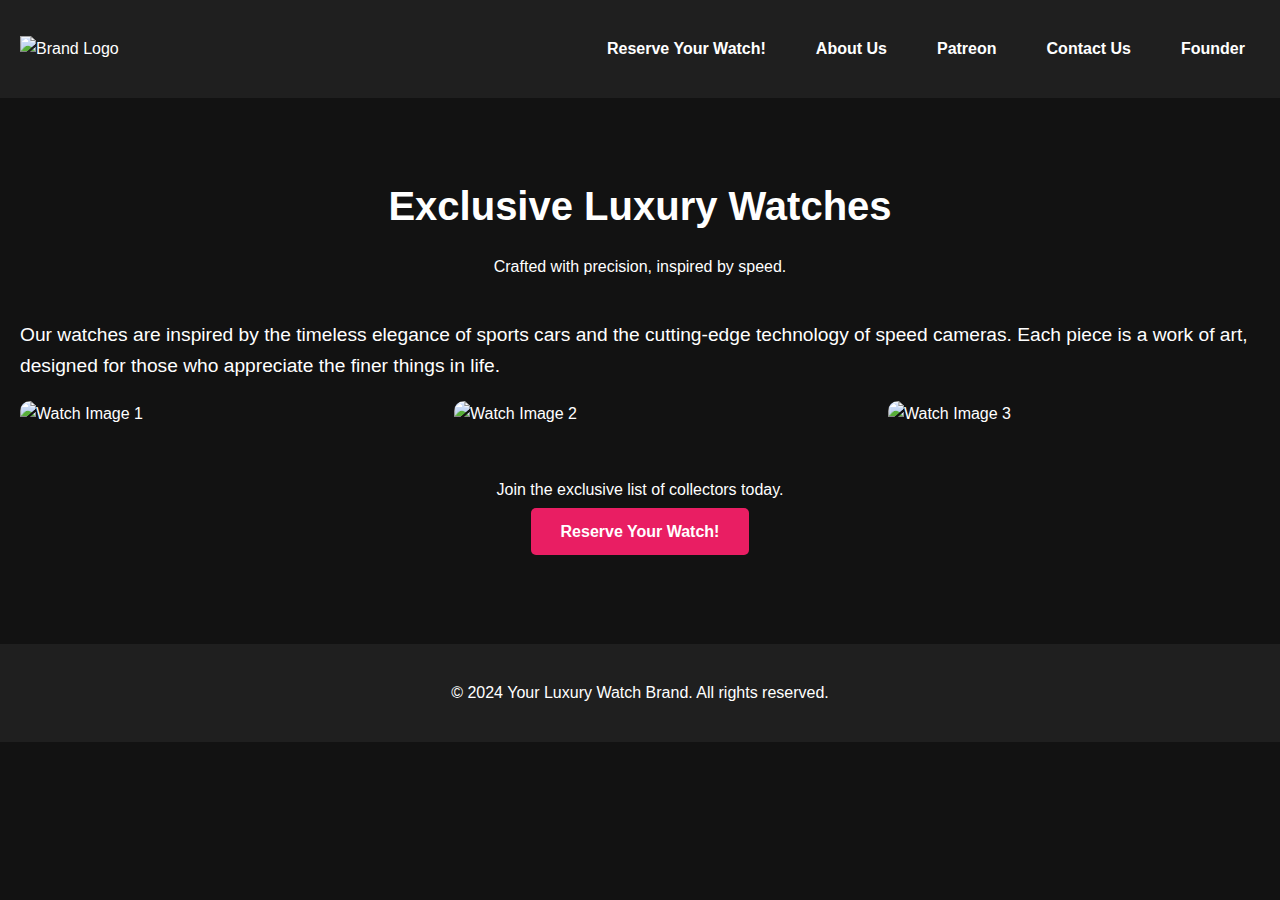
==== index.html @ 369c8b44 "Add files via upload" ====
<!DOCTYPE html>
<html lang="en">
<head>
    <meta charset="UTF-8">
    <meta name="viewport" content="width=device-width, initial-scale=1.0">
    <title>Your Luxury Watch Brand</title>
    <link rel="stylesheet" href="styles.css">
</head>
<body>
    <header>
        <div class="logo">
            <img src="logo.png" alt="Brand Logo">
        </div>
        <nav>
            <ul>
                <li><a href="#reserve">Reserve Your Watch!</a></li>
                <li><a href="#about">About Us</a></li>
                <li><a href="#patreon">Patreon</a></li>
                <li><a href="#contact">Contact Us</a></li>
                <li><a href="#founder">Founder</a></li>
            </ul>
        </nav>
    </header>

    <main>
        <section class="hero">
            <h1>Exclusive Luxury Watches</h1>
            <p>Crafted with precision, inspired by speed.</p>
        </section>

        <section class="details">
            <p>Our watches are inspired by the timeless elegance of sports cars and the cutting-edge technology of speed cameras. Each piece is a work of art, designed for those who appreciate the finer things in life.</p>
            <div class="images">
                <img src="image1.jpg" alt="Watch Image 1">
                <img src="image2.jpg" alt="Watch Image 2">
                <img src="image3.jpg" alt="Watch Image 3">
            </div>
        </section>

        <section class="cta">
            <p>Join the exclusive list of collectors today.</p>
            <a href="#reserve" class="cta-button">Reserve Your Watch!</a>
        </section>
    </main>

    <footer>
        <p>&copy; 2024 Your Luxury Watch Brand. All rights reserved.</p>
    </footer>
</body>
</html>
---- styles.css ----
body {
    margin: 0;
    font-family: Arial, sans-serif;
    background-color: #121212;
    color: #FFFFFF;
    line-height: 1.6;
}

header {
    display: flex;
    justify-content: space-between;
    align-items: center;
    padding: 20px;
    background-color: #1F1F1F;
}

.logo img {
    max-height: 50px;
}

nav ul {
    list-style: none;
    display: flex;
    gap: 20px;
}

nav a {
    text-decoration: none;
    color: #FFFFFF;
    font-weight: bold;
    padding: 10px 15px;
    border-radius: 5px;
    transition: background-color 0.3s;
}

nav a:hover {
    background-color: #333333;
}

main {
    padding: 50px 20px;
}

.hero {
    text-align: center;
}

.hero h1 {
    font-size: 2.5em;
    margin-bottom: 10px;
}

.details {
    margin: 40px 0;
}

.details p {
    margin-bottom: 20px;
    font-size: 1.2em;
}

.details .images {
    display: flex;
    justify-content: space-between;
}

.details .images img {
    width: 30%;
    border-radius: 10px;
}

.cta {
    text-align: center;
    margin-top: 50px;
}

.cta-button {
    text-decoration: none;
    background-color: #E91E63;
    color: #FFFFFF;
    padding: 15px 30px;
    border-radius: 5px;
    font-weight: bold;
    transition: background-color 0.3s;
}

.cta-button:hover {
    background-color: #C2185B;
}

footer {
    text-align: center;
    padding: 20px;
    background-color: #1F1F1F;
    color: #FFFFFF;
    margin-top: 50px;
}
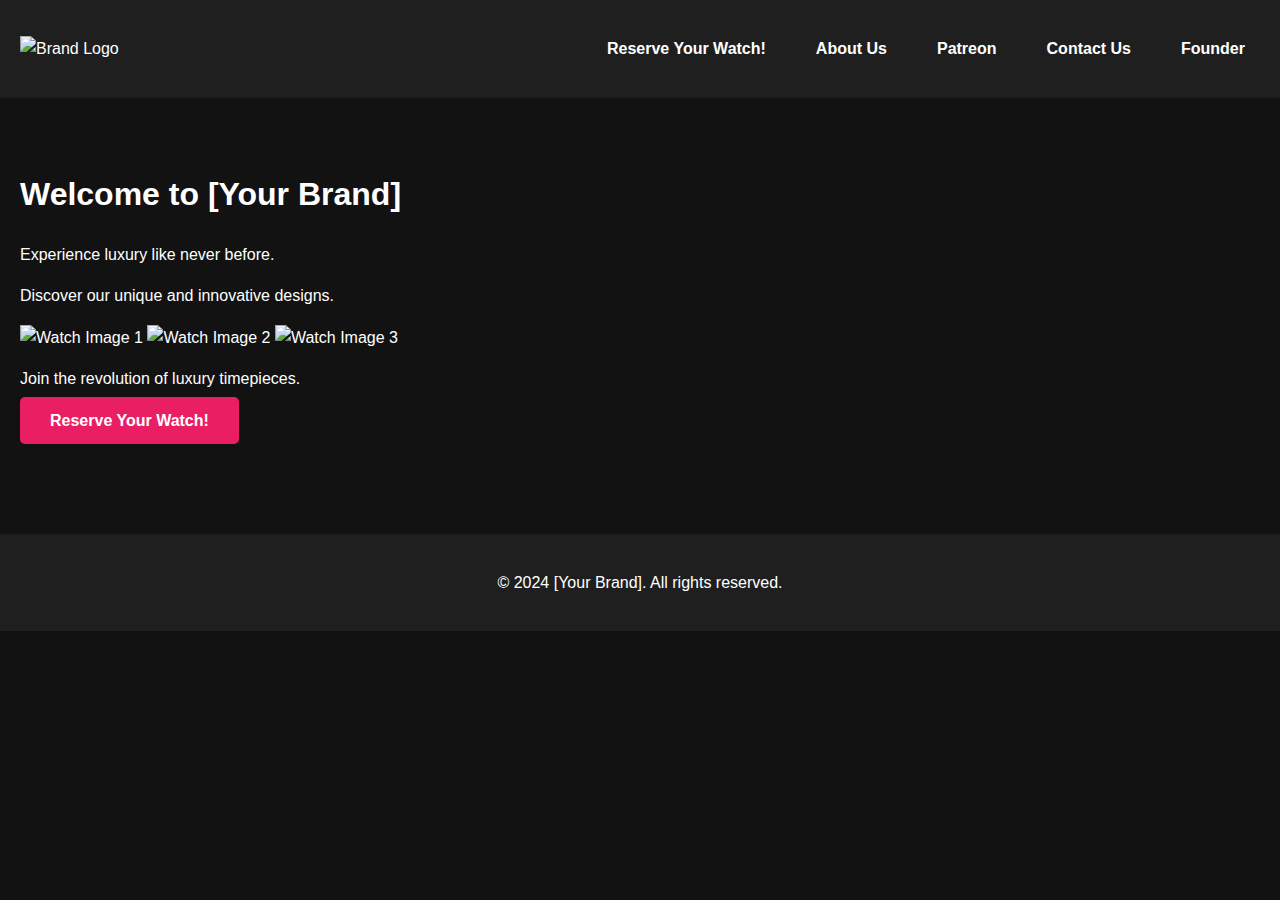
==== commit fe48b5d4: "Update index.html" ====
--- a/index.html
+++ b/index.html
@@ -3,48 +3,54 @@
 <head>
     <meta charset="UTF-8">
     <meta name="viewport" content="width=device-width, initial-scale=1.0">
-    <title>Your Luxury Watch Brand</title>
+    <title>Luxury Watch Brand</title>
     <link rel="stylesheet" href="styles.css">
 </head>
 <body>
+    <!-- Header with Navigation Links -->
     <header>
         <div class="logo">
             <img src="logo.png" alt="Brand Logo">
         </div>
         <nav>
             <ul>
-                <li><a href="#reserve">Reserve Your Watch!</a></li>
-                <li><a href="#about">About Us</a></li>
-                <li><a href="#patreon">Patreon</a></li>
-                <li><a href="#contact">Contact Us</a></li>
-                <li><a href="#founder">Founder</a></li>
+                <li><a href="reserve.html">Reserve Your Watch!</a></li>
+                <li><a href="about.html">About Us</a></li>
+                <li><a href="https://www.patreon.com/yourpage" target="_blank">Patreon</a></li>
+                <li><a href="contact.html">Contact Us</a></li>
+                <li><a href="founder.html">Founder</a></li>
             </ul>
         </nav>
     </header>
 
+    <!-- Main Content -->
     <main>
-        <section class="hero">
-            <h1>Exclusive Luxury Watches</h1>
-            <p>Crafted with precision, inspired by speed.</p>
+        <!-- Section 1: Big Heading and Text -->
+        <section>
+            <h1>Welcome to [Your Brand]</h1>
+            <p>Experience luxury like never before.</p>
         </section>
 
-        <section class="details">
-            <p>Our watches are inspired by the timeless elegance of sports cars and the cutting-edge technology of speed cameras. Each piece is a work of art, designed for those who appreciate the finer things in life.</p>
-            <div class="images">
+        <!-- Section 2: Details with Images -->
+        <section>
+            <p>Discover our unique and innovative designs.</p>
+            <div class="image-row">
                 <img src="image1.jpg" alt="Watch Image 1">
                 <img src="image2.jpg" alt="Watch Image 2">
                 <img src="image3.jpg" alt="Watch Image 3">
             </div>
         </section>
 
-        <section class="cta">
-            <p>Join the exclusive list of collectors today.</p>
-            <a href="#reserve" class="cta-button">Reserve Your Watch!</a>
+        <!-- Section 3: Ending Words and CTA Button -->
+        <section>
+            <p>Join the revolution of luxury timepieces.</p>
+            <a href="reserve.html" class="cta-button">Reserve Your Watch!</a>
         </section>
     </main>
 
+    <!-- Footer (if needed) -->
     <footer>
-        <p>&copy; 2024 Your Luxury Watch Brand. All rights reserved.</p>
+        <p>&copy; 2024 [Your Brand]. All rights reserved.</p>
     </footer>
 </body>
-</html>+</html>
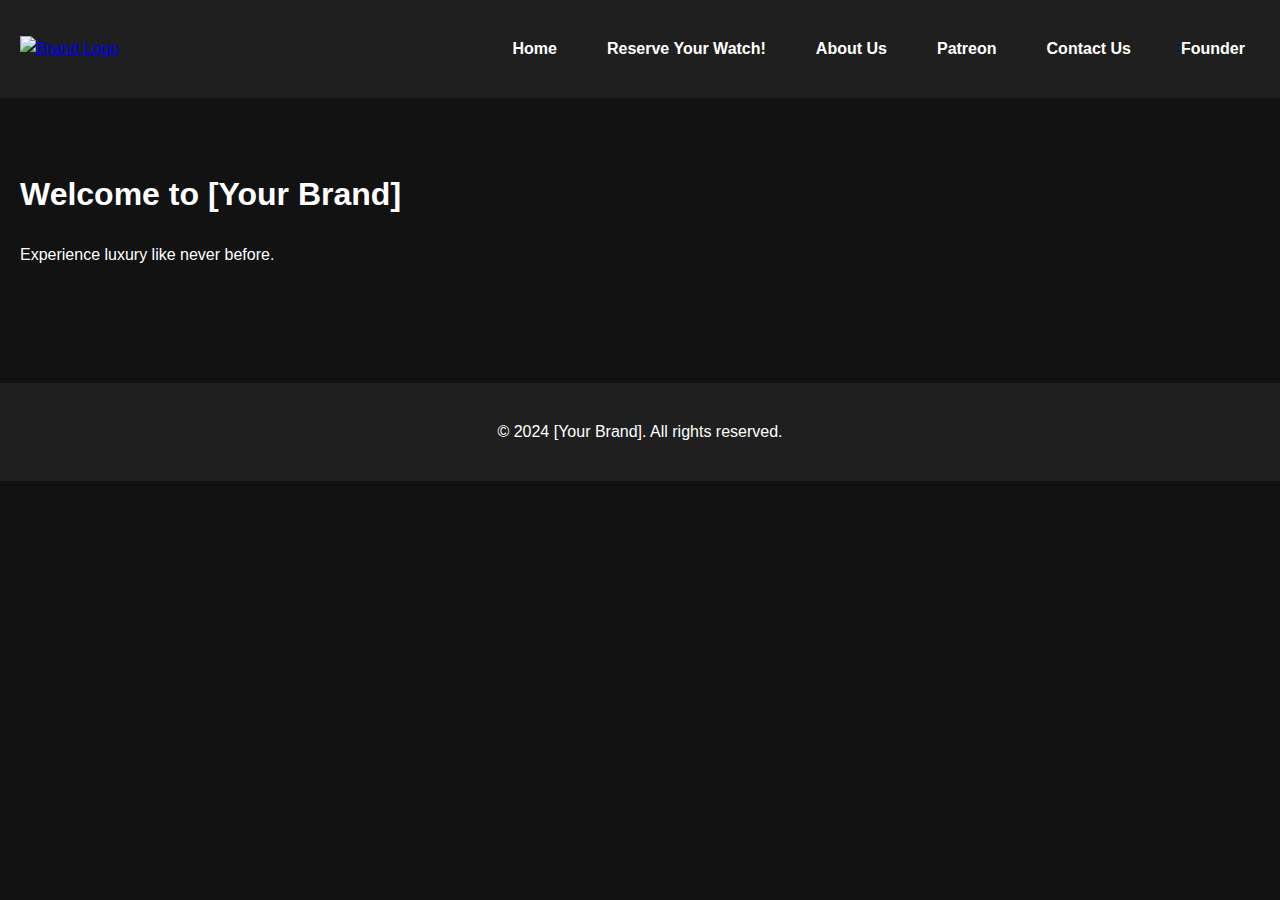
==== commit 3eff74cf: "Add files via upload" ====
--- a/index.html
+++ b/index.html
@@ -5,52 +5,35 @@
     <meta name="viewport" content="width=device-width, initial-scale=1.0">
     <title>Luxury Watch Brand</title>
     <link rel="stylesheet" href="styles.css">
+    <script src="scripts.js" defer></script>
 </head>
 <body>
-    <!-- Header with Navigation Links -->
     <header>
         <div class="logo">
-            <img src="logo.png" alt="Brand Logo">
+            <a href="#" onclick="loadPage('index-content.html')"><img src="logo.png" alt="Brand Logo"></a>
         </div>
         <nav>
             <ul>
-                <li><a href="reserve.html">Reserve Your Watch!</a></li>
-                <li><a href="about.html">About Us</a></li>
+                <li><a href="#" onclick="loadPage('index-content.html')">Home</a></li>
+                <li><a href="#" onclick="loadPage('reserve-content.html')">Reserve Your Watch!</a></li>
+                <li><a href="#" onclick="loadPage('about-content.html')">About Us</a></li>
                 <li><a href="https://www.patreon.com/yourpage" target="_blank">Patreon</a></li>
-                <li><a href="contact.html">Contact Us</a></li>
-                <li><a href="founder.html">Founder</a></li>
+                <li><a href="#" onclick="loadPage('contact-content.html')">Contact Us</a></li>
+                <li><a href="#" onclick="loadPage('founder-content.html')">Founder</a></li>
             </ul>
         </nav>
     </header>
 
-    <!-- Main Content -->
-    <main>
-        <!-- Section 1: Big Heading and Text -->
+    <main id="content">
+        <!-- Initial content goes here -->
         <section>
             <h1>Welcome to [Your Brand]</h1>
             <p>Experience luxury like never before.</p>
         </section>
-
-        <!-- Section 2: Details with Images -->
-        <section>
-            <p>Discover our unique and innovative designs.</p>
-            <div class="image-row">
-                <img src="image1.jpg" alt="Watch Image 1">
-                <img src="image2.jpg" alt="Watch Image 2">
-                <img src="image3.jpg" alt="Watch Image 3">
-            </div>
-        </section>
-
-        <!-- Section 3: Ending Words and CTA Button -->
-        <section>
-            <p>Join the revolution of luxury timepieces.</p>
-            <a href="reserve.html" class="cta-button">Reserve Your Watch!</a>
-        </section>
     </main>
 
-    <!-- Footer (if needed) -->
     <footer>
         <p>&copy; 2024 [Your Brand]. All rights reserved.</p>
     </footer>
 </body>
-</html>
+</html>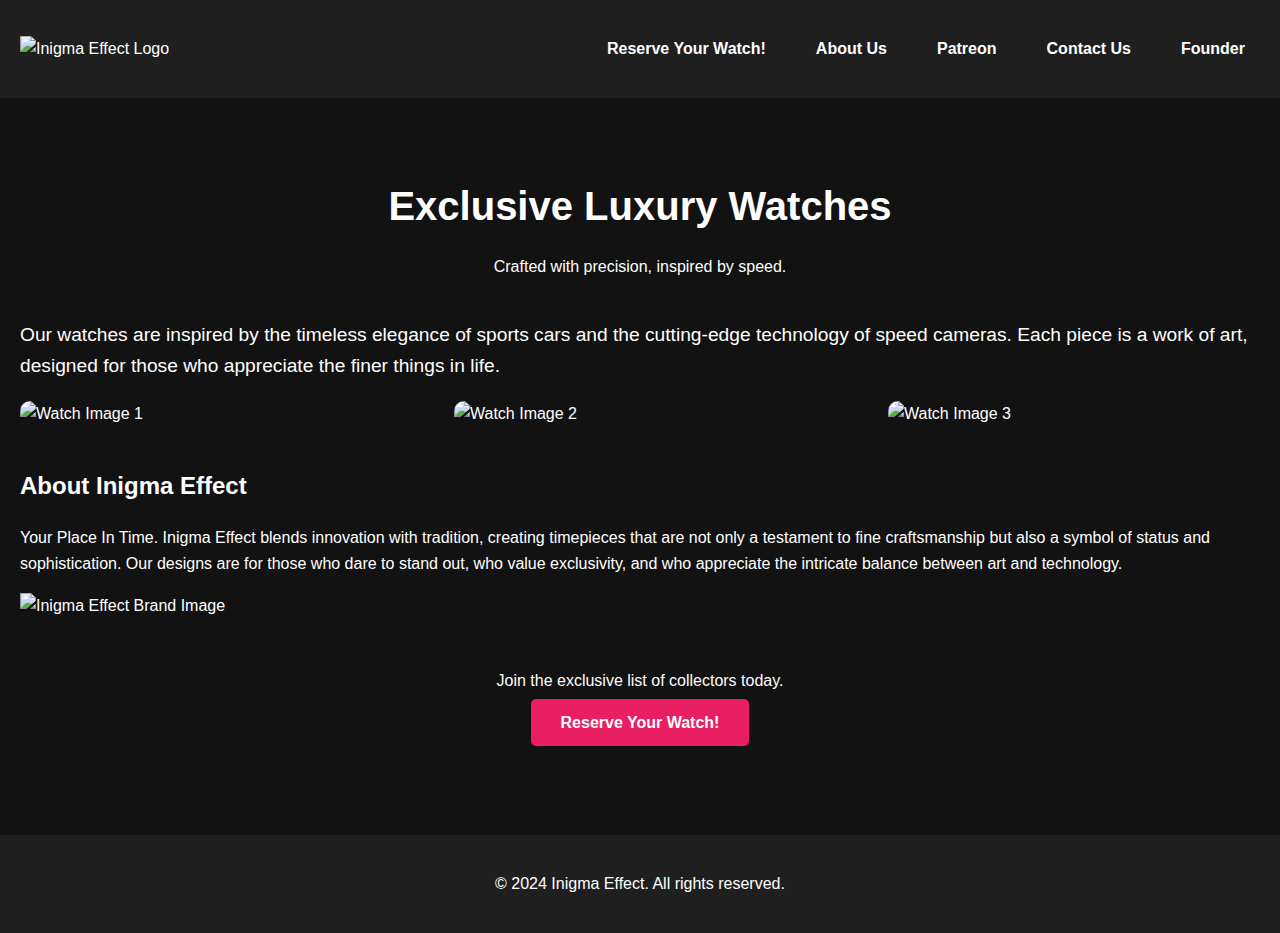
==== commit 3dbc4049: "Update index.html" ====
--- a/index.html
+++ b/index.html
@@ -3,37 +3,58 @@
 <head>
     <meta charset="UTF-8">
     <meta name="viewport" content="width=device-width, initial-scale=1.0">
-    <title>Luxury Watch Brand</title>
+    <title>Inigma Effect - Your Place In Time</title>
     <link rel="stylesheet" href="styles.css">
-    <script src="scripts.js" defer></script>
 </head>
 <body>
     <header>
         <div class="logo">
-            <a href="#" onclick="loadPage('index-content.html')"><img src="logo.png" alt="Brand Logo"></a>
+            <img src="logo.png" alt="Inigma Effect Logo">
         </div>
         <nav>
             <ul>
-                <li><a href="#" onclick="loadPage('index-content.html')">Home</a></li>
-                <li><a href="#" onclick="loadPage('reserve-content.html')">Reserve Your Watch!</a></li>
-                <li><a href="#" onclick="loadPage('about-content.html')">About Us</a></li>
-                <li><a href="https://www.patreon.com/yourpage" target="_blank">Patreon</a></li>
-                <li><a href="#" onclick="loadPage('contact-content.html')">Contact Us</a></li>
-                <li><a href="#" onclick="loadPage('founder-content.html')">Founder</a></li>
+                <li><a href="#reserve">Reserve Your Watch!</a></li>
+                <li><a href="#about">About Us</a></li>
+                <li><a href="#patreon">Patreon</a></li>
+                <li><a href="#contact">Contact Us</a></li>
+                <li><a href="#founder">Founder</a></li>
             </ul>
         </nav>
     </header>
 
-    <main id="content">
-        <!-- Initial content goes here -->
-        <section>
-            <h1>Welcome to [Your Brand]</h1>
-            <p>Experience luxury like never before.</p>
+    <main>
+        <section class="hero">
+            <h1>Exclusive Luxury Watches</h1>
+            <p>Crafted with precision, inspired by speed.</p>
+        </section>
+
+        <section class="details">
+            <p>Our watches are inspired by the timeless elegance of sports cars and the cutting-edge technology of speed cameras. Each piece is a work of art, designed for those who appreciate the finer things in life.</p>
+            <div class="images">
+                <img src="image1.jpg" alt="Watch Image 1">
+                <img src="image2.jpg" alt="Watch Image 2">
+                <img src="image3.jpg" alt="Watch Image 3">
+            </div>
+        </section>
+
+        <section class="brand-story" id="about">
+            <div class="text">
+                <h2>About Inigma Effect</h2>
+                <p>Your Place In Time. Inigma Effect blends innovation with tradition, creating timepieces that are not only a testament to fine craftsmanship but also a symbol of status and sophistication. Our designs are for those who dare to stand out, who value exclusivity, and who appreciate the intricate balance between art and technology.</p>
+            </div>
+            <div class="image">
+                <img src="brand-story.jpg" alt="Inigma Effect Brand Image">
+            </div>
+        </section>
+
+        <section class="cta">
+            <p>Join the exclusive list of collectors today.</p>
+            <a href="#reserve" class="cta-button">Reserve Your Watch!</a>
         </section>
     </main>
 
     <footer>
-        <p>&copy; 2024 [Your Brand]. All rights reserved.</p>
+        <p>&copy; 2024 Inigma Effect. All rights reserved.</p>
     </footer>
 </body>
-</html>+</html>
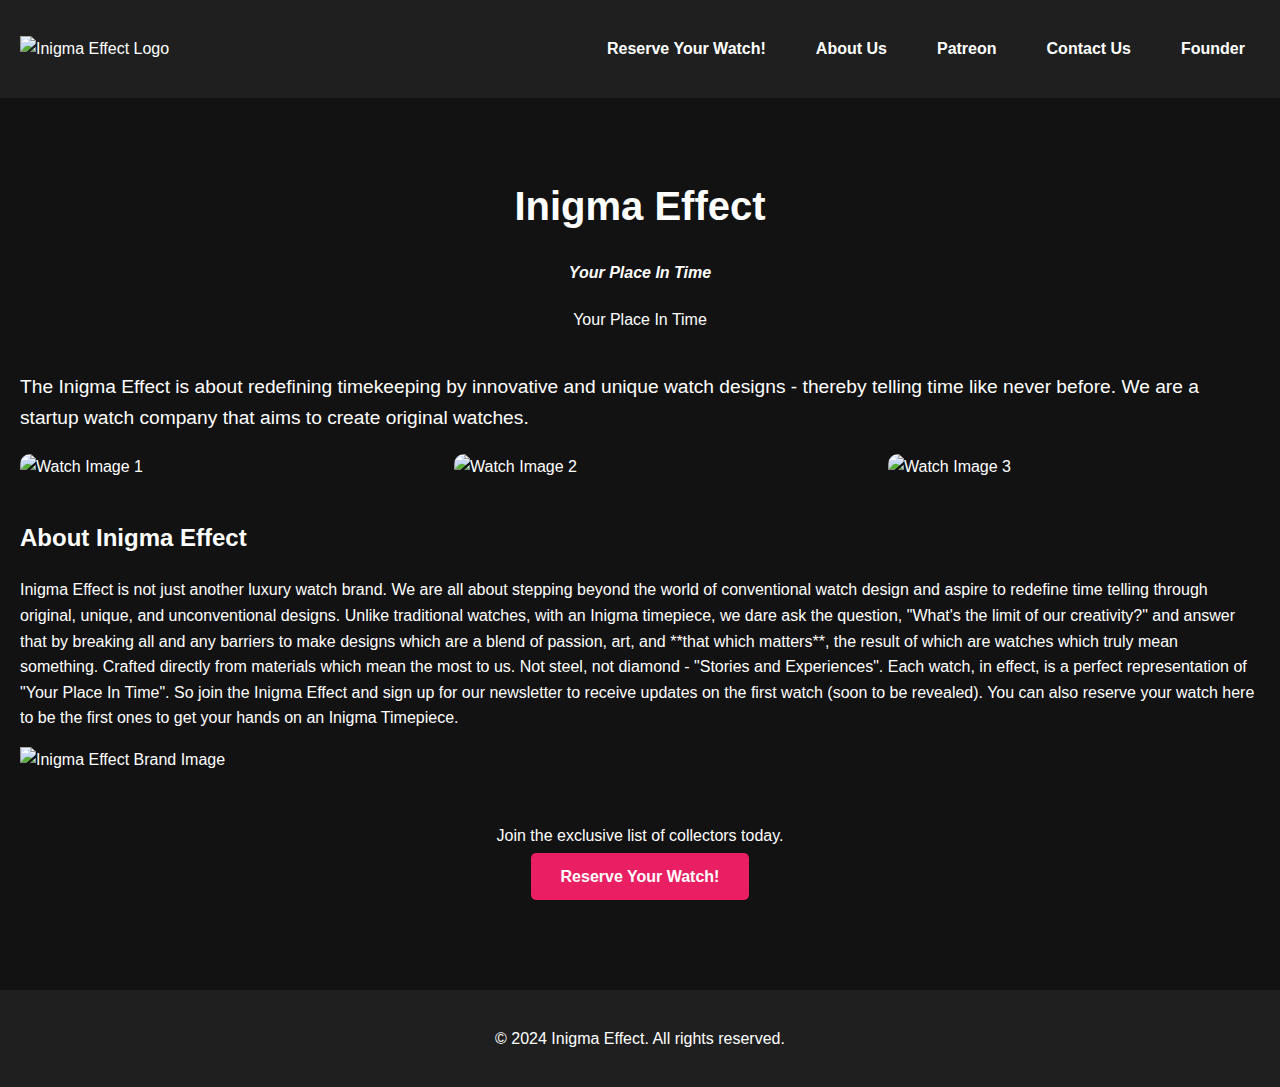
==== commit 66802af8: "Update index.html" ====
--- a/index.html
+++ b/index.html
@@ -24,12 +24,13 @@
 
     <main>
         <section class="hero">
-            <h1>Exclusive Luxury Watches</h1>
-            <p>Crafted with precision, inspired by speed.</p>
+            <h1>Inigma Effect</h1>
+            <h4><em>Your Place In Time</em></h4>
+            <p>Your Place In Time</p>
         </section>
 
         <section class="details">
-            <p>Our watches are inspired by the timeless elegance of sports cars and the cutting-edge technology of speed cameras. Each piece is a work of art, designed for those who appreciate the finer things in life.</p>
+            <p>The Inigma Effect is about redefining timekeeping by innovative and unique watch designs - thereby telling time like never before. We are a startup watch company that aims to create original watches.</p>
             <div class="images">
                 <img src="image1.jpg" alt="Watch Image 1">
                 <img src="image2.jpg" alt="Watch Image 2">
@@ -40,7 +41,13 @@
         <section class="brand-story" id="about">
             <div class="text">
                 <h2>About Inigma Effect</h2>
-                <p>Your Place In Time. Inigma Effect blends innovation with tradition, creating timepieces that are not only a testament to fine craftsmanship but also a symbol of status and sophistication. Our designs are for those who dare to stand out, who value exclusivity, and who appreciate the intricate balance between art and technology.</p>
+                <p>Inigma Effect is not just another luxury watch brand. We are all about stepping beyond the world of conventional watch design and aspire to redefine time telling through original, unique, and unconventional designs. Unlike traditional watches, with an Inigma timepiece, we dare ask the question, "What's the limit of our creativity?" and answer that by breaking all and any barriers to make designs which are a blend of passion, art, and **that which matters**, the result of which are watches which truly mean something. 
+
+                Crafted directly from materials which mean the most to us. Not steel, not diamond - "Stories and Experiences". Each watch, in effect, is a perfect representation of "Your Place In Time".
+
+                So join the Inigma Effect and sign up for our newsletter to receive updates on the first watch (soon to be revealed).
+
+                You can also reserve your watch here to be the first ones to get your hands on an Inigma Timepiece.</p>
             </div>
             <div class="image">
                 <img src="brand-story.jpg" alt="Inigma Effect Brand Image">
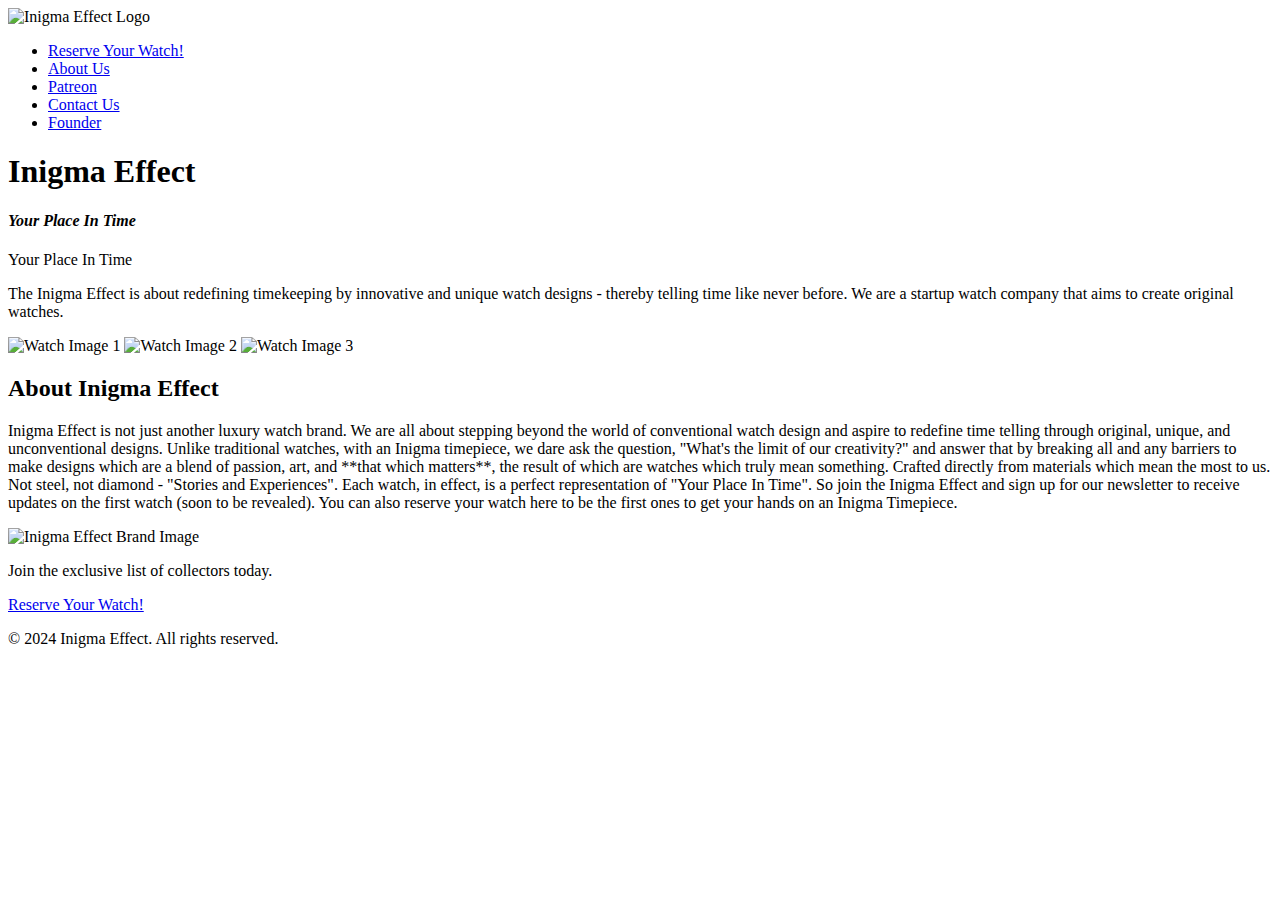
==== commit dfcf0c3b: "Update index.html" ====
--- a/index.html
+++ b/index.html
@@ -1,11 +1,5 @@
 <!DOCTYPE html>
 <html lang="en">
-<head>
-    <meta charset="UTF-8">
-    <meta name="viewport" content="width=device-width, initial-scale=1.0">
-    <title>Inigma Effect - Your Place In Time</title>
-    <link rel="stylesheet" href="styles.css">
-</head>
 <body>
     <header>
         <div class="logo">
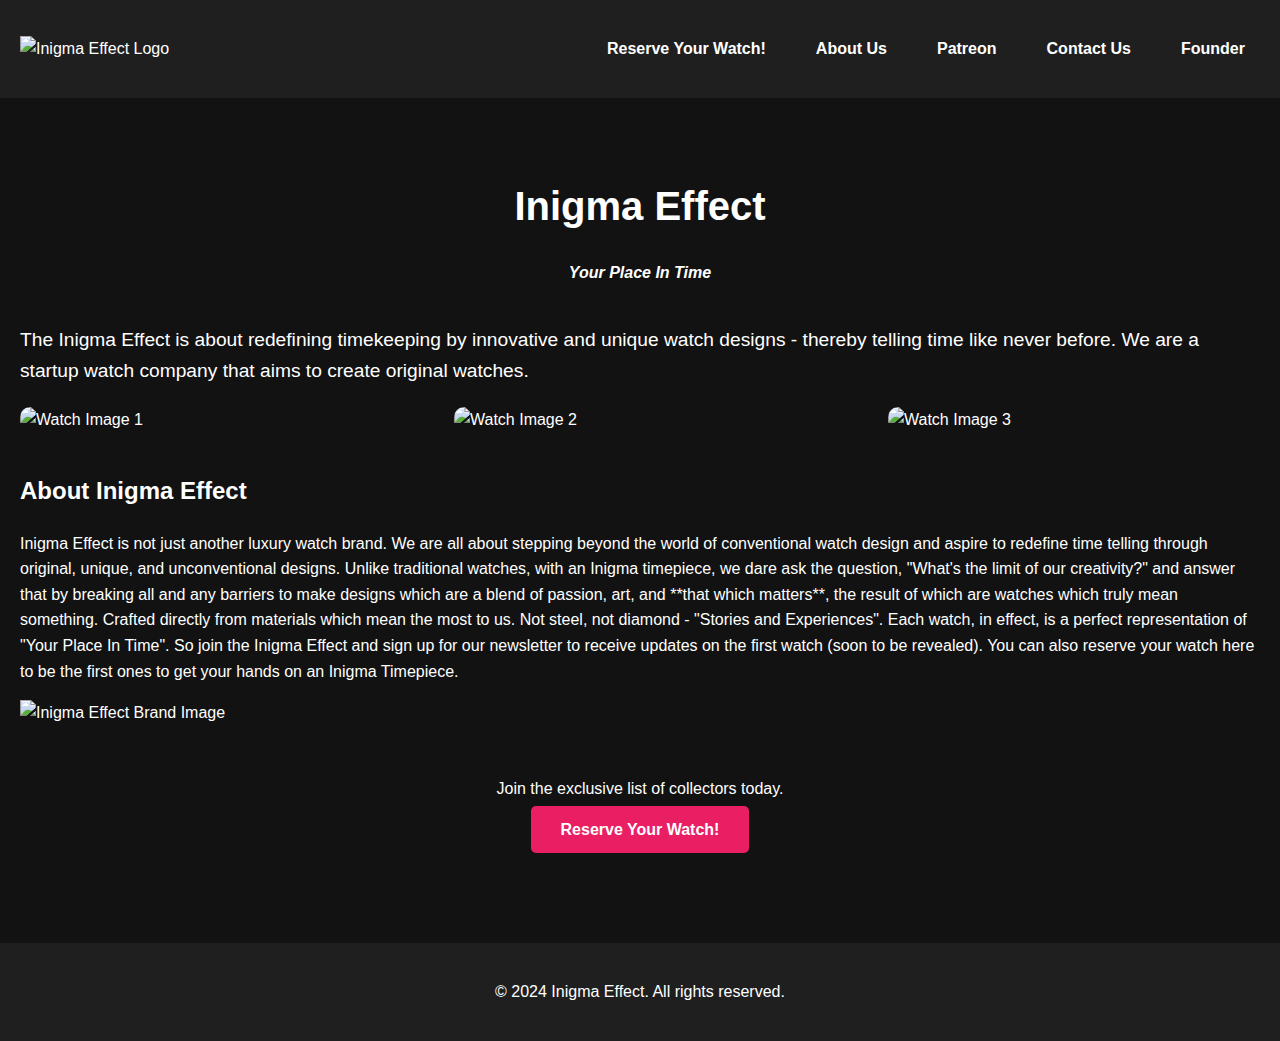
==== commit eaeb4753: "Update index.html" ====
--- a/index.html
+++ b/index.html
@@ -1,5 +1,11 @@
 <!DOCTYPE html>
 <html lang="en">
+<head>
+    <meta charset="UTF-8">
+    <meta name="viewport" content="width=device-width, initial-scale=1.0">
+    <title>Inigma Effect - Your Place In Time</title>
+    <link rel="stylesheet" href="styles.css">
+</head>
 <body>
     <header>
         <div class="logo">
@@ -18,9 +24,8 @@
 
     <main>
         <section class="hero">
-            <h1>Inigma Effect</h1>
+            <h1><em></em>Inigma Effect</em></h1>
             <h4><em>Your Place In Time</em></h4>
-            <p>Your Place In Time</p>
         </section>
 
         <section class="details">
--- a/styles.css
+++ b/styles.css
@@ -0,0 +1,98 @@
+body {
+    margin: 0;
+    font-family: Arial, sans-serif;
+    background-color: #121212;
+    color: #FFFFFF;
+    line-height: 1.6;
+}
+
+header {
+    display: flex;
+    justify-content: space-between;
+    align-items: center;
+    padding: 20px;
+    background-color: #1F1F1F;
+}
+
+.logo img {
+    max-height: 50px;
+}
+
+nav ul {
+    list-style: none;
+    display: flex;
+    gap: 20px;
+}
+
+nav a {
+    text-decoration: none;
+    color: #FFFFFF;
+    font-weight: bold;
+    padding: 10px 15px;
+    border-radius: 5px;
+    transition: background-color 0.3s;
+}
+
+nav a:hover {
+    background-color: #333333;
+}
+
+main {
+    padding: 50px 20px;
+}
+
+.hero {
+    text-align: center;
+}
+
+.hero h1 {
+    font-size: 2.5em;
+    margin-bottom: 10px;
+}
+
+.details {
+    margin: 40px 0;
+}
+
+.details p {
+    margin-bottom: 20px;
+    font-size: 1.2em;
+}
+
+.details .images {
+    display: flex;
+    justify-content: space-between;
+}
+
+.details .images img {
+    width: 30%;
+    border-radius: 10px;
+}
+
+.cta {
+    text-align: center;
+    margin-top: 50px;
+}
+
+.cta-button {
+    text-decoration: none;
+    background-color: #E91E63;
+    color: #FFFFFF;
+    padding: 15px 30px;
+    border-radius: 5px;
+    font-weight: bold;
+    transition: background-color 0.3s;
+}
+
+.cta-button:hover {
+    background-color: #C2185B;
+}
+
+footer {
+    text-align: center;
+    padding: 20px;
+    background-color: #1F1F1F;
+    color: #FFFFFF;
+    margin-top: 50px;
+}
+
